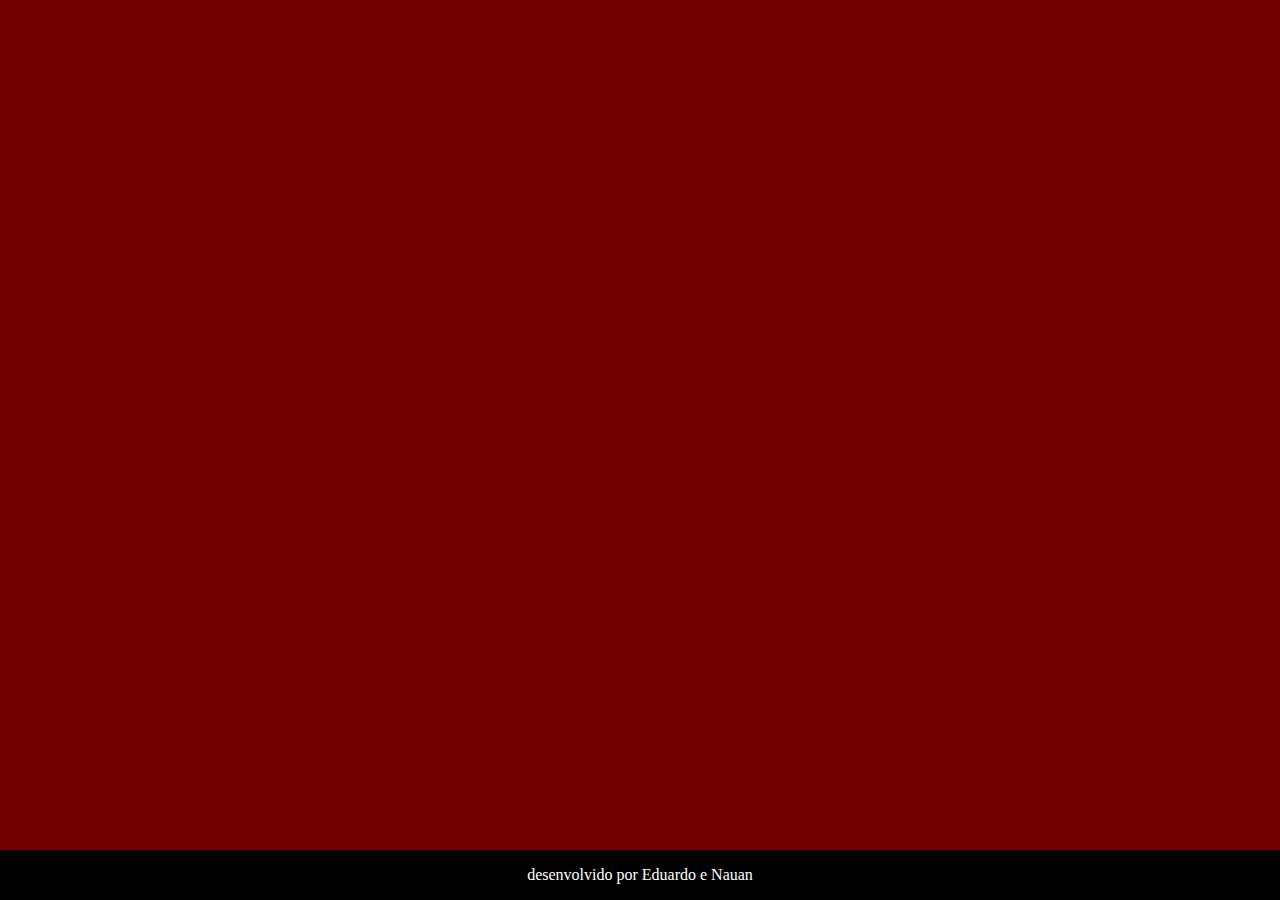
==== index.html @ b2990d6a "," ====
<!DOCTYPE html>
<html lang="pt-br">
<head>
    <meta charset="UTF-8">
    <meta name="viewport" content="width=device-width, initial-scale=1.0">
    <title>daniel 3</title>
    <link rel="stylesheet" href="style.css">
</head>
<body>
    <section id="container">

    </section>
    <footer>
        <p>desenvolvido por Eduardo e Nauan</p>
    </footer>
    <script src="perguntas.js"></script>
</body>
</html>
---- style.css ----
:root{
    --fundo: #750000;
    --frente-cartão: #00FA9A;
    --verso-cartão: #e70e0e;
    --destaque: #00FF00;
    --preto: #000000;
    --branco: #ffffff;
 }
 
 body{
     background-color: var(--fundo);
     margin: 0;
 }
 
 footer{
     background-color: var(--preto);
     position: fixed;
     bottom: 0;
     color: var(--branco);
     width: 100%;
     text-align: center;
 }
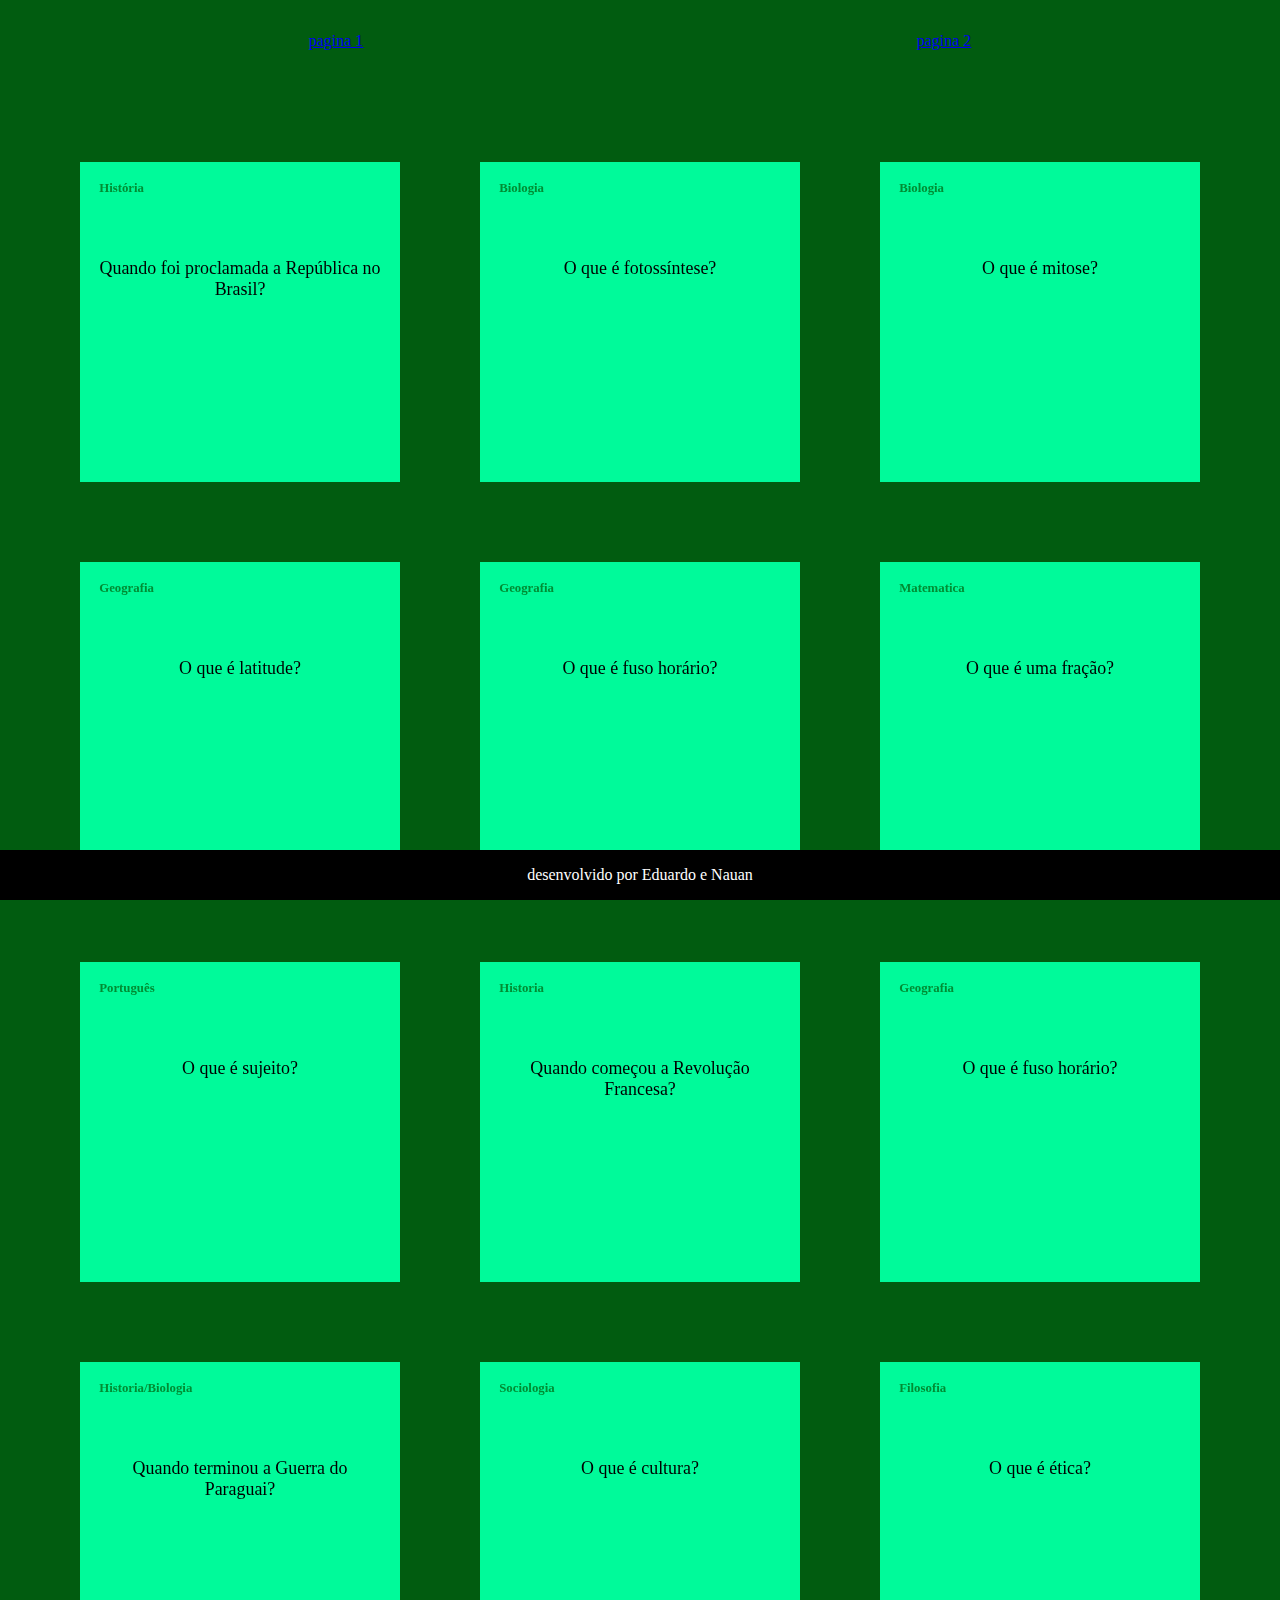
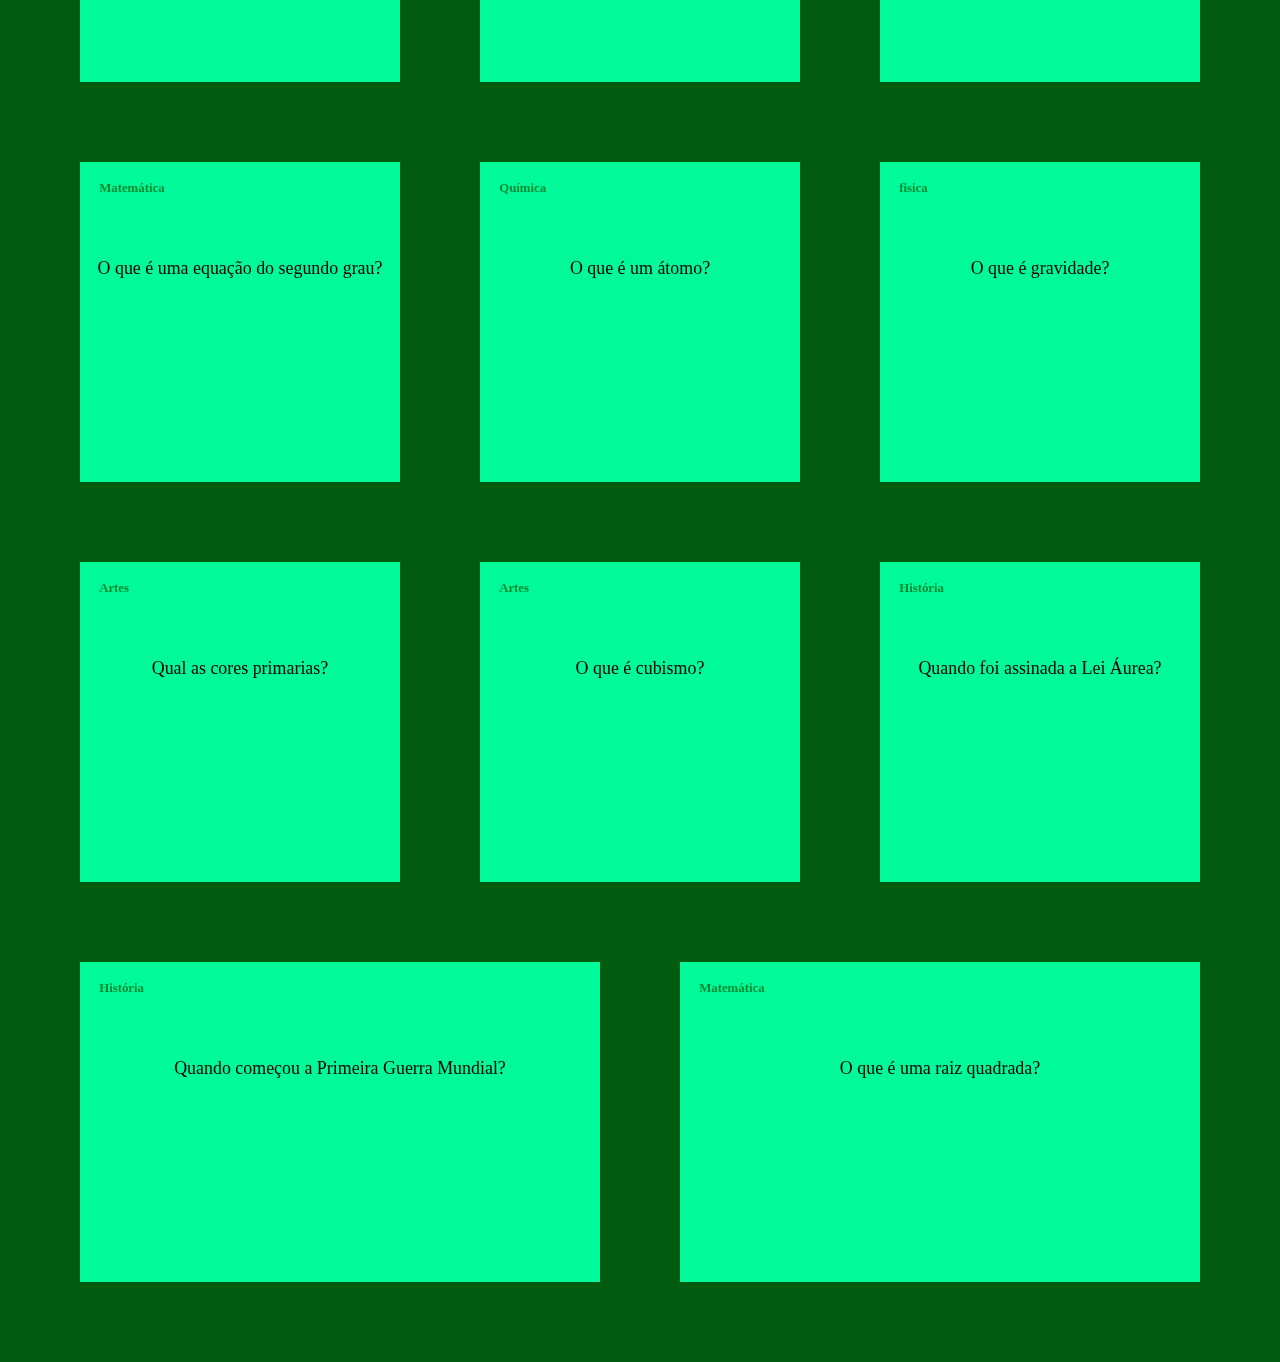
==== commit 0df290cb: "d" ====
--- a/index.html
+++ b/index.html
@@ -3,16 +3,21 @@
 <head>
     <meta charset="UTF-8">
     <meta name="viewport" content="width=device-width, initial-scale=1.0">
-    <title>daniel 3</title>
+    <title>Nauan e Duzes Lindo</title>
     <link rel="stylesheet" href="style.css">
 </head>
 <body>
+    <header>
+        <a href="index.html">pagina 1</a>
+        <a href="pagina2.html">pagina 2</a>
+    </header>
     <section id="container">
 
     </section>
     <footer>
         <p>desenvolvido por Eduardo e Nauan</p>
     </footer>
+    <script src="mais.js"></script>
     <script src="perguntas.js"></script>
 </body>
 </html>--- a/style.css
+++ b/style.css
@@ -1,8 +1,8 @@
 :root{
-    --fundo: #750000;
+    --fundo: #015c10;
     --frente-cartão: #00FA9A;
-    --verso-cartão: #e70e0e;
-    --destaque: #00FF00;
+    --verso-cartão: #e7900e;
+    --destaque: #01862ef3;
     --preto: #000000;
     --branco: #ffffff;
  }
@@ -10,6 +10,13 @@
  body{
      background-color: var(--fundo);
      margin: 0;
+ }
+
+ header{
+    background-color: var(--fundo);
+    display: flex;
+    justify-content:  space-around;
+    padding: 2rem;
  }
  
  footer{
@@ -20,4 +27,62 @@
      width: 100%;
      text-align: center;
  }
- +
+ #container{
+padding: 4rem;
+display: flex;
+gap: 3rem;
+flex-wrap: wrap;
+
+ }
+ .cartao{
+    flex-grow: 1;
+    flex-basis: calc(33% - 6rem);
+    height: 20rem;
+    margin: 1rem;
+ }
+
+ .conteudo-cartao{
+    background-color: var(--frente-cartão);
+    text-align: center;
+    height: 100%;
+    transform-style: preserve-3d;
+ transition: transform 300ms ease-in-out;
+}
+
+.conteudo-cartao h3{
+    position: absolute;
+    text-align: left;
+    color: var(--destaque);
+    border: lpx solid var(--destaque);
+    border-radius: 6rem;
+    padding: 0.6rem;
+    margin: 0.6rem;
+    font-size: 1.0vw;
+    backface-visibility: hidden;
+}
+
+.conteudo-cartao p{
+margin-top: 5rem;
+padding: 1rem;
+font-size: 1.4vw;
+
+}
+
+.cartao.active .conteudo-cartao{
+    transform: rotatey(180deg);
+}
+
+.pergunta-cartao, .resposta-cartao{
+    backface-visibility: hidden;
+    position: absolute;
+    height: 100%;
+    width: 100%;
+}
+
+.resposta-cartao{
+    transform: rotatey(180deg);
+    background-color: var(--verso-cartão);
+    color: var(--destaque);
+    border: 2px solid var(--destaque);
+}